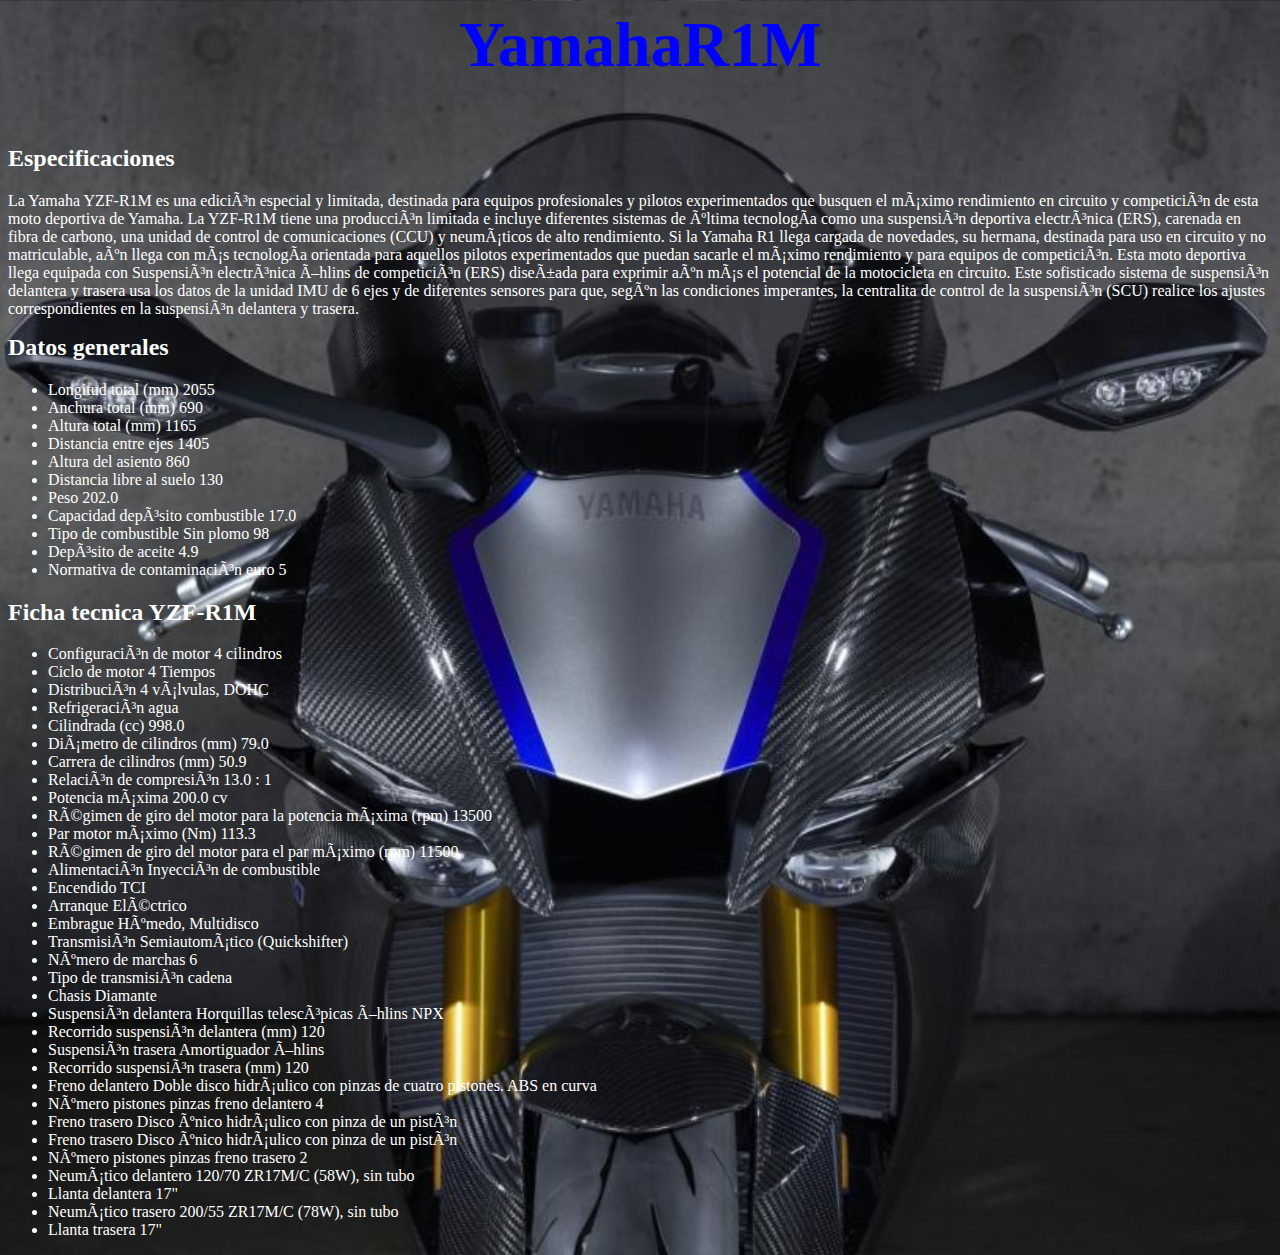
==== Yamaha.Web/index.html @ 62d1a430 "Primera vista YZF-R1M" ====
<html>

   <head>
    <title>Yamaha</title>
    <meta charset="UTF-10">
    <meta name="Keywords" content="repuestos, referencias, accesorios">
    <meta name="author" content="John Doe">
    <link rel="stylesheet" href="index.css">
    
   </head>

    <body>
        <h1 class="titulo">YamahaR1M</h1>

        <div class="izquierda">

            <h2>Especificaciones</h2>

            <p id="descripción">La Yamaha YZF-R1M es una edición especial y limitada, destinada para equipos profesionales y pilotos experimentados que busquen el máximo rendimiento en circuito y competición de esta moto deportiva de Yamaha. La YZF-R1M tiene una producción limitada e incluye diferentes sistemas de última tecnología como una suspensión deportiva electrónica (ERS), carenada en fibra de carbono, una unidad de control de comunicaciones (CCU) y neumáticos de alto rendimiento.

                Si la Yamaha R1 llega cargada de novedades, su hermana, destinada para uso en circuito y no matriculable, aún llega con más tecnología orientada para aquellos pilotos experimentados que puedan sacarle el máximo rendimiento y para equipos de competición.
                
                Esta moto deportiva llega equipada con Suspensión electrónica Öhlins de competición (ERS) diseñada para exprimir aún más el potencial de la motocicleta en circuito. Este sofisticado sistema de suspensión delantera y trasera usa los datos de la unidad IMU de 6 ejes y de diferentes sensores para que, según las condiciones imperantes, la centralita de control de la suspensión (SCU) realice los ajustes correspondientes en la suspensión delantera y trasera.</p>
        </div>

        <div class="centro">
            
            <h2>Datos generales</h2>

            <ul>
                <li class="lista">Longitud total (mm)   2055</li>
                <li class="lista">Anchura total (mm)   690</li>
                <li class="lista">Altura total (mm)   1165</li>
                <li class="lista">Distancia entre ejes   1405</li>
                <li class="lista">Altura del asiento  860</li>
                <li class="lista">Distancia libre al suelo  130</li>
                <li class="lista">Peso   202.0</li>
                <li class="lista">Capacidad depósito combustible   17.0</li>
                <li class="lista">Tipo de combustible   Sin plomo 98</li>
                <li class="lista">Depósito de aceite   4.9</li>
                <li class="lista">Normativa de contaminación   euro 5</li>
            </ul>

        </div>

        <div class="derecha">

            <h2>Ficha tecnica YZF-R1M</h2>

            <ul>
                <li class="lista">Configuración de motor   4 cilindros</li>
                <li class="lista">Ciclo de motor   4 Tiempos</li>
                <li class="lista">Distribución     4 válvulas, DOHC</li>
                <li class="lista">Refrigeración    agua</li>
                <li class="lista">Cilindrada (cc)  998.0</li>
                <li class="lista">Diámetro de cilindros (mm)   79.0</li>
                <li class="lista">Carrera de cilindros (mm)    50.9</li>
                <li class="lista">Relación de compresión       13.0 : 1</li>
                <li class="lista">Potencia máxima   200.0 cv</li>
                <li class="lista">Régimen de giro del motor para la potencia máxima (rpm)   13500</li>
                <li class="lista">Par motor máximo (Nm)   113.3</li>
                <li class="lista">Régimen de giro del motor para el par máximo (rpm)   11500</li>
                <li class="lista">Alimentación   Inyección de combustible</li>
                <li class="lista">Encendido   TCI</li>
                <li class="lista">Arranque    Eléctrico</li>
                <li class="lista">Embrague    Húmedo, Multidisco</li>
                <li class="lista">Transmisión    Semiautomático (Quickshifter)</li>
                <li class="lista">Número de marchas   6</li>
                <li class="lista">Tipo de transmisión   cadena</li>
                <li class="lista">Chasis   Diamante</li>
                <li class="lista">Suspensión delantera   Horquillas telescópicas Öhlins NPX</li>
                <li class="lista">Recorrido suspensión delantera (mm)   120</li>
                <li class="lista">Suspensión trasera   Amortiguador Öhlins</li>
                <li class="lista">Recorrido suspensión trasera (mm)   120</li>
                <li class="lista">Freno delantero   Doble disco hidráulico con pinzas de cuatro pistones. ABS en curva</li>
                <li class="lista">Número pistones pinzas freno delantero   4</li>
                <li class="lista">Freno trasero   Disco único hidráulico con pinza de un pistón</li>
                <li class="lista">Freno trasero   Disco único hidráulico con pinza de un pistón</li>
                <li class="lista">Número pistones pinzas freno trasero     2</li>
                <li class="lista">Neumático delantero   120/70 ZR17M/C (58W), sin tubo</li>
                <li class="lista">Llanta delantera   17"</li>
                <li class="lista">Neumático trasero     200/55 ZR17M/C (78W), sin tubo</li>
                <li class="lista">Llanta trasera     17"</li>
            </ul>

        </div>

    </body>

</html>
---- Yamaha.Web/index.css ----
body{
    background-image: url("./img/yamaha-2020-40_g.jpg");
    background-size: cover;
    background-position: center;
}

.titulo{
    color:blue;
    font-size: 4em;
    text-align: center;
}

.izquierda{
    color: white;
    font-size: 1.0em;
    float: left;
    text-align: left;
}

.centro{
    color: white;
}

.derecha{
    color: white;
    
}
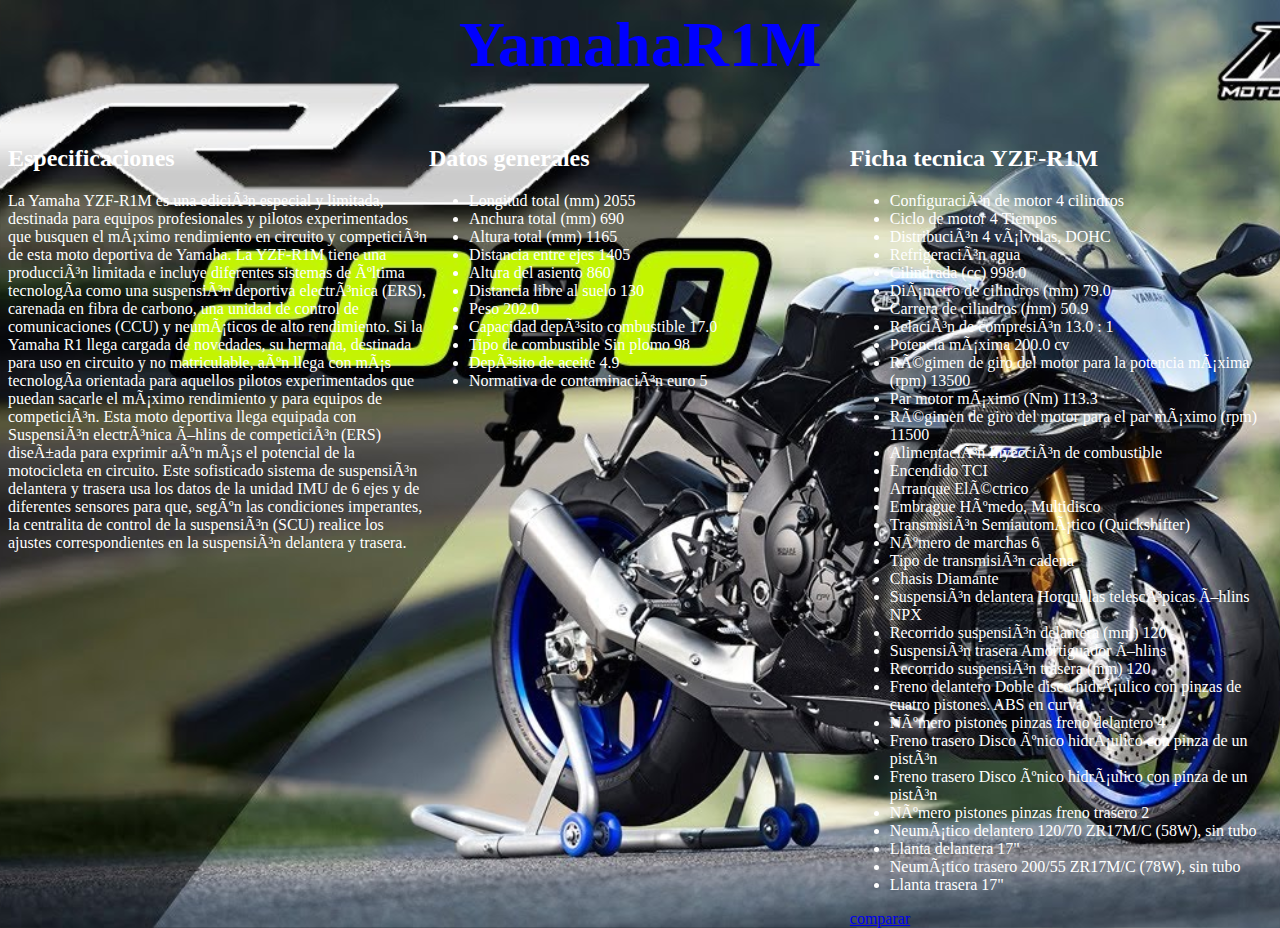
==== commit 85420d7b: "Modificacion de pagina Yamaha.Web" ====
--- a/Yamaha.Web/index.html
+++ b/Yamaha.Web/index.html
@@ -12,7 +12,7 @@
     <body>
         <h1 class="titulo">YamahaR1M</h1>
 
-        <div class="izquierda">
+        <div class="columna">
 
             <h2>Especificaciones</h2>
 
@@ -23,7 +23,7 @@
                 Esta moto deportiva llega equipada con Suspensión electrónica Öhlins de competición (ERS) diseñada para exprimir aún más el potencial de la motocicleta en circuito. Este sofisticado sistema de suspensión delantera y trasera usa los datos de la unidad IMU de 6 ejes y de diferentes sensores para que, según las condiciones imperantes, la centralita de control de la suspensión (SCU) realice los ajustes correspondientes en la suspensión delantera y trasera.</p>
         </div>
 
-        <div class="centro">
+        <div class="columna">
             
             <h2>Datos generales</h2>
 
@@ -43,7 +43,7 @@
 
         </div>
 
-        <div class="derecha">
+        <div class="columna">
 
             <h2>Ficha tecnica YZF-R1M</h2>
 
@@ -82,7 +82,7 @@
                 <li class="lista">Neumático trasero     200/55 ZR17M/C (78W), sin tubo</li>
                 <li class="lista">Llanta trasera     17"</li>
             </ul>
-
+            <a href="Comparaciones.html">comparar</a>
         </div>
 
     </body>
--- a/Yamaha.Web/index.css
+++ b/Yamaha.Web/index.css
@@ -1,5 +1,5 @@
 body{
-    background-image: url("./img/yamaha-2020-40_g.jpg");
+    background-image: url("./img/YamahaR1M.jpg");
     background-size: cover;
     background-position: center;
 }
@@ -10,18 +10,10 @@
     text-align: center;
 }
 
-.izquierda{
+.columna{
+    width: 33.3%;
     color: white;
     font-size: 1.0em;
     float: left;
     text-align: left;
 }
-
-.centro{
-    color: white;
-}
-
-.derecha{
-    color: white;
-    
-}
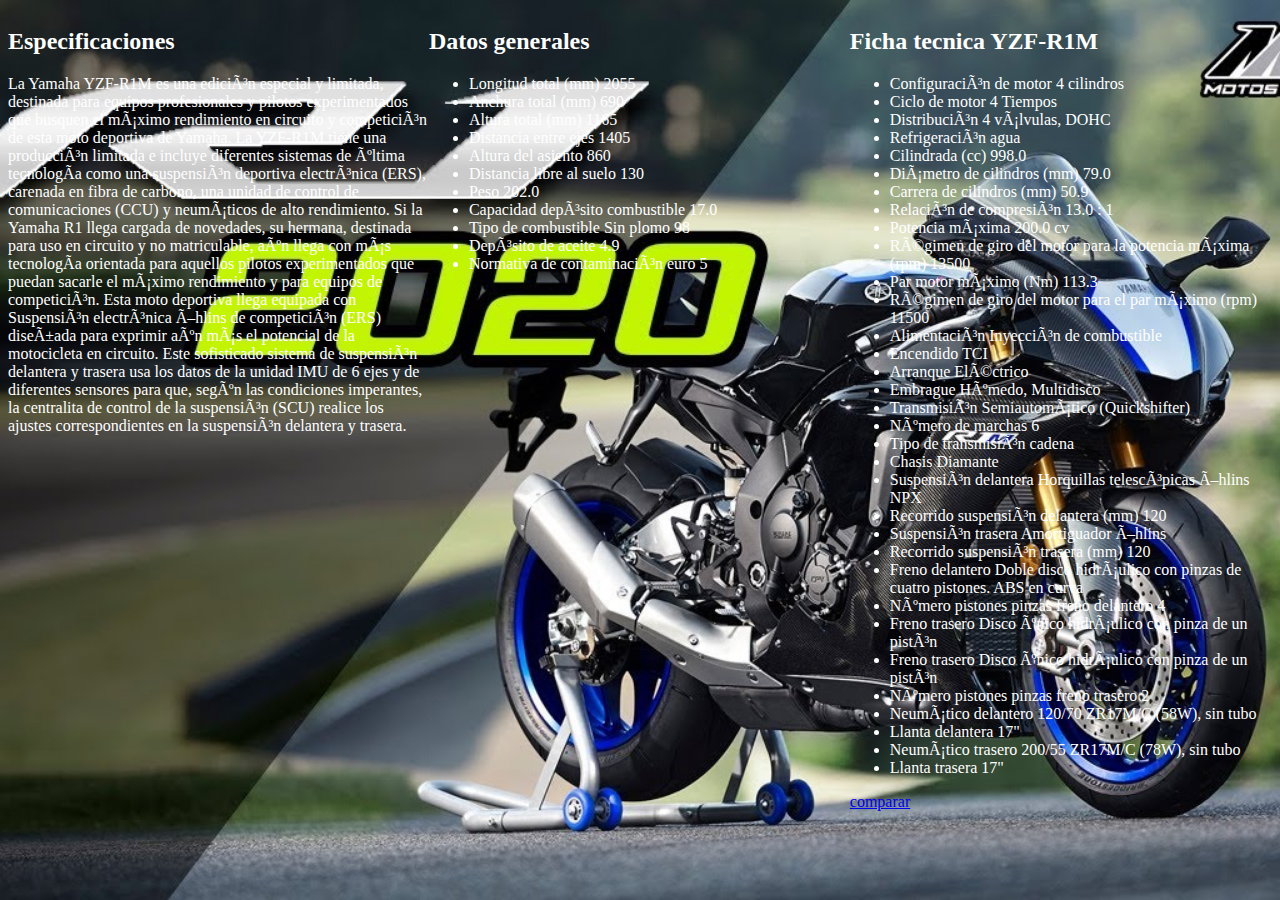
==== commit f4eb2d10: "Se agregan imagenes respectivas a comparar" ====
--- a/Yamaha.Web/index.html
+++ b/Yamaha.Web/index.html
@@ -10,7 +10,6 @@
    </head>
 
     <body>
-        <h1 class="titulo">YamahaR1M</h1>
 
         <div class="columna">
 
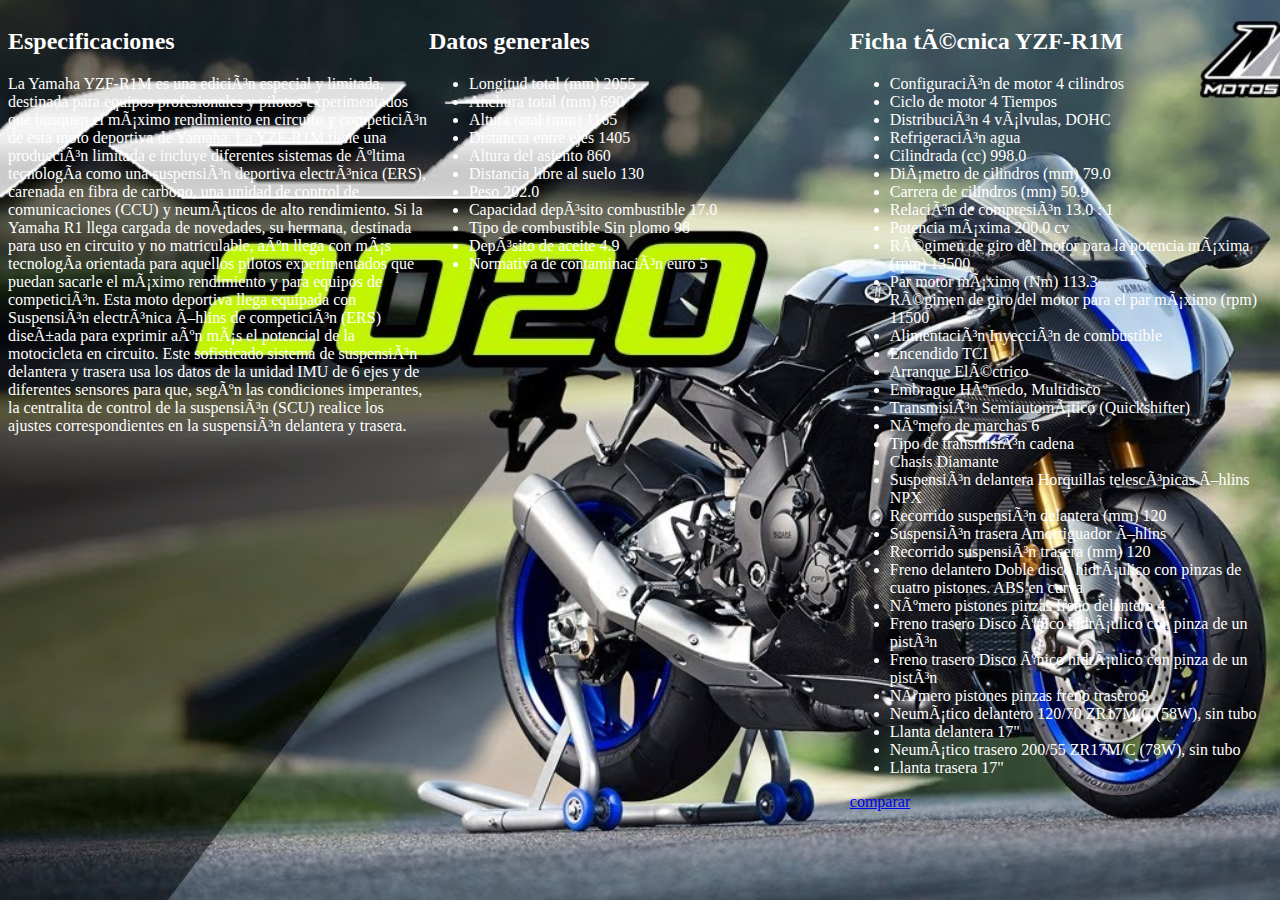
==== commit ac6dfa88: "se pone tilde" ====
--- a/Yamaha.Web/index.html
+++ b/Yamaha.Web/index.html
@@ -44,7 +44,7 @@
 
         <div class="columna">
 
-            <h2>Ficha tecnica YZF-R1M</h2>
+            <h2>Ficha técnica YZF-R1M</h2>
 
             <ul>
                 <li class="lista">Configuración de motor   4 cilindros</li>
